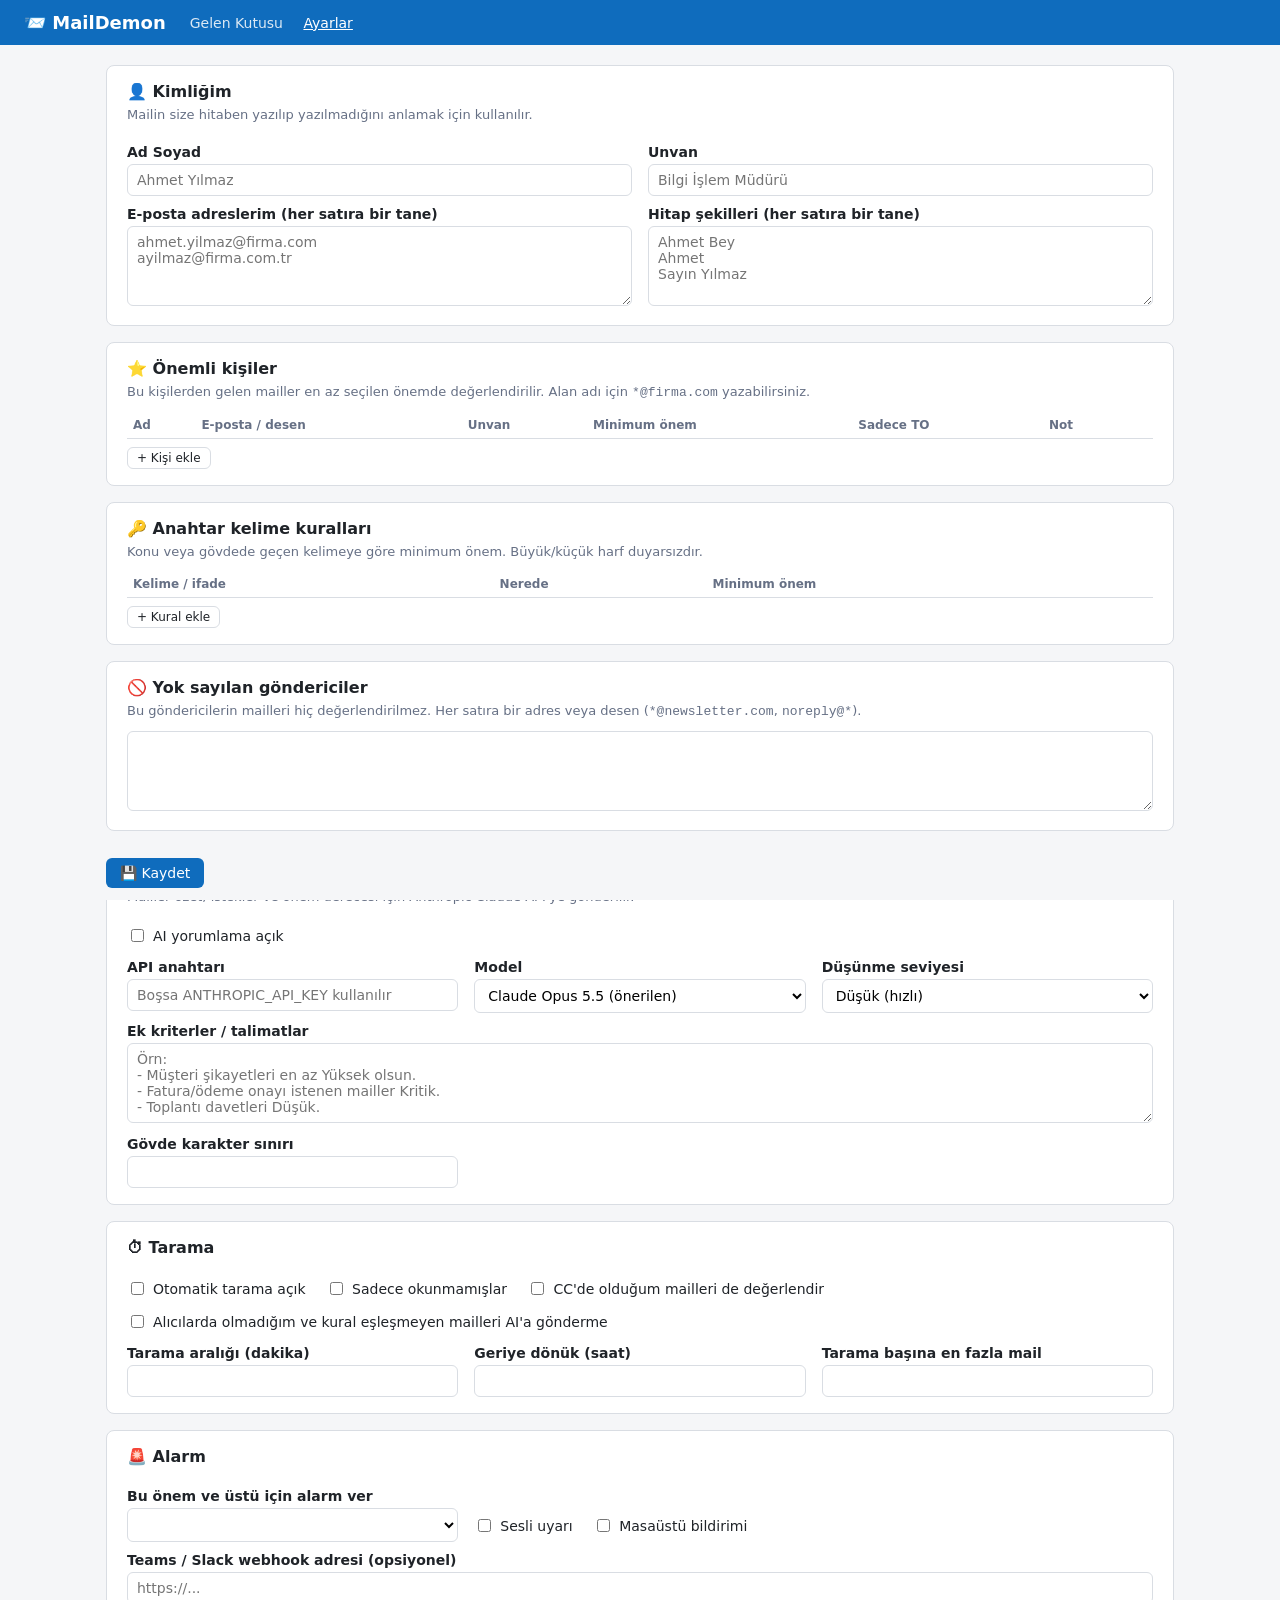
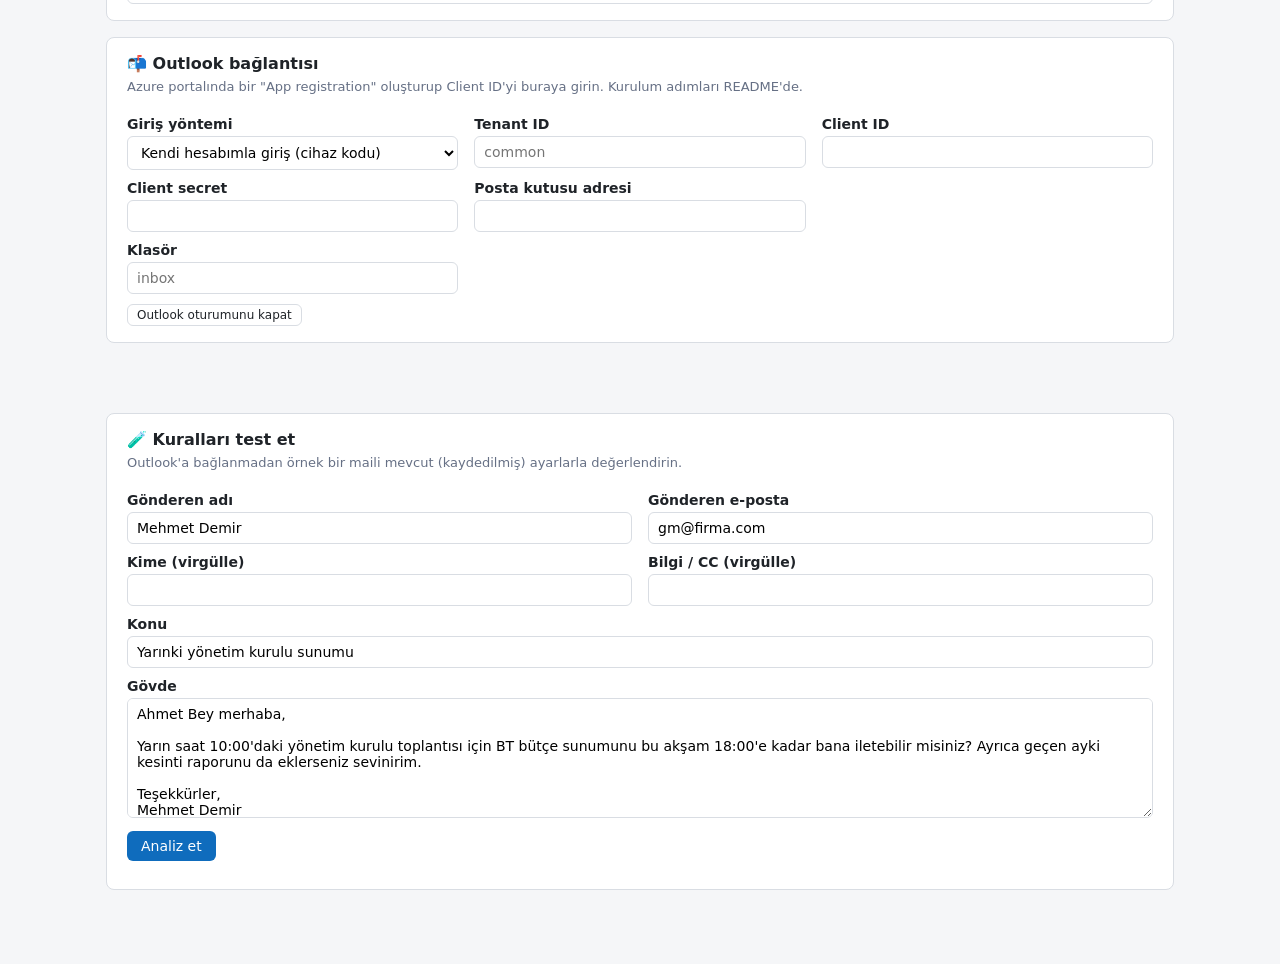
==== src/MailDemon/wwwroot/settings.html @ 8a3614a9 "Add MailDemon: Outlook mail triage with rules, Claude analysis and alerts ASP.NET Core (.NET 8) app " ====
<!doctype html>
<html lang="tr">
<head>
  <meta charset="utf-8">
  <meta name="viewport" content="width=device-width, initial-scale=1">
  <title>MailDemon Ayarlar</title>
  <link rel="stylesheet" href="app.css">
</head>
<body>
<header>
  <h1>📨 MailDemon</h1>
  <nav>
    <a href="index.html">Gelen Kutusu</a>
    <a href="settings.html" class="active">Ayarlar</a>
  </nav>
  <div class="status" id="hdr-status"></div>
</header>

<main>
  <div class="card">
    <h2>👤 Kimliğim</h2>
    <p class="hint">Mailin size hitaben yazılıp yazılmadığını anlamak için kullanılır.</p>
    <div class="grid2">
      <div><label>Ad Soyad</label><input type="text" id="me-name" placeholder="Ahmet Yılmaz"></div>
      <div><label>Unvan</label><input type="text" id="me-title" placeholder="Bilgi İşlem Müdürü"></div>
    </div>
    <div class="grid2">
      <div><label>E-posta adreslerim (her satıra bir tane)</label><textarea id="me-emails" placeholder="ahmet.yilmaz@firma.com&#10;ayilmaz@firma.com.tr"></textarea></div>
      <div><label>Hitap şekilleri (her satıra bir tane)</label><textarea id="me-names" placeholder="Ahmet Bey&#10;Ahmet&#10;Sayın Yılmaz"></textarea></div>
    </div>
  </div>

  <div class="card">
    <h2>⭐ Önemli kişiler</h2>
    <p class="hint">Bu kişilerden gelen mailler en az seçilen önemde değerlendirilir. Alan adı için <code>*@firma.com</code> yazabilirsiniz.</p>
    <table>
      <thead><tr><th>Ad</th><th>E-posta / desen</th><th>Unvan</th><th>Minimum önem</th><th title="Sadece TO alanındaysam bu önem; CC'de bir seviye düşer">Sadece TO</th><th>Not</th><th></th></tr></thead>
      <tbody id="vip-rows"></tbody>
    </table>
    <button class="secondary small" style="margin-top:8px" onclick="addVip()">+ Kişi ekle</button>
  </div>

  <div class="card">
    <h2>🔑 Anahtar kelime kuralları</h2>
    <p class="hint">Konu veya gövdede geçen kelimeye göre minimum önem. Büyük/küçük harf duyarsızdır.</p>
    <table>
      <thead><tr><th>Kelime / ifade</th><th>Nerede</th><th>Minimum önem</th><th></th></tr></thead>
      <tbody id="kw-rows"></tbody>
    </table>
    <button class="secondary small" style="margin-top:8px" onclick="addKw()">+ Kural ekle</button>
  </div>

  <div class="card">
    <h2>🚫 Yok sayılan göndericiler</h2>
    <p class="hint">Bu göndericilerin mailleri hiç değerlendirilmez. Her satıra bir adres veya desen (<code>*@newsletter.com</code>, <code>noreply@*</code>).</p>
    <textarea id="ignored"></textarea>
  </div>

  <div class="card">
    <h2>🤖 AI yorumlama (Claude)</h2>
    <p class="hint">Mailler özet, istekler ve önem derecesi için Anthropic Claude API'ye gönderilir.</p>
    <label class="inline"><input type="checkbox" id="ai-enabled"> AI yorumlama açık</label>
    <div class="grid3">
      <div><label>API anahtarı</label><input type="password" id="ai-key" placeholder="Boşsa ANTHROPIC_API_KEY kullanılır"></div>
      <div><label>Model</label>
        <select id="ai-model">
          <option value="claude-opus-5-5">Claude Opus 5.5 (önerilen)</option>
          <option value="claude-sonnet-5-5">Claude Sonnet 5.5 (daha ucuz)</option>
          <option value="claude-haiku-5-5">Claude Haiku 5.5 (en ucuz, hızlı)</option>
        </select>
      </div>
      <div><label>Düşünme seviyesi</label>
        <select id="ai-effort">
          <option value="low">Düşük (hızlı)</option>
          <option value="medium">Orta</option>
          <option value="high">Yüksek (dikkatli)</option>
        </select>
      </div>
    </div>
    <label>Ek kriterler / talimatlar</label>
    <textarea id="ai-extra" placeholder="Örn:&#10;- Müşteri şikayetleri en az Yüksek olsun.&#10;- Fatura/ödeme onayı istenen mailler Kritik.&#10;- Toplantı davetleri Düşük."></textarea>
    <div class="grid3">
      <div><label>Gövde karakter sınırı</label><input type="number" id="ai-maxchars"></div>
    </div>
  </div>

  <div class="card">
    <h2>⏱ Tarama</h2>
    <label class="inline"><input type="checkbox" id="scan-enabled"> Otomatik tarama açık</label>
    <label class="inline"><input type="checkbox" id="scan-unread"> Sadece okunmamışlar</label>
    <label class="inline"><input type="checkbox" id="scan-cc"> CC'de olduğum mailleri de değerlendir</label>
    <label class="inline"><input type="checkbox" id="scan-skip"> Alıcılarda olmadığım ve kural eşleşmeyen mailleri AI'a gönderme</label>
    <div class="grid3">
      <div><label>Tarama aralığı (dakika)</label><input type="number" id="scan-interval" min="1"></div>
      <div><label>Geriye dönük (saat)</label><input type="number" id="scan-lookback" min="1"></div>
      <div><label>Tarama başına en fazla mail</label><input type="number" id="scan-max" min="1"></div>
    </div>
  </div>

  <div class="card">
    <h2>🚨 Alarm</h2>
    <div class="grid3">
      <div><label>Bu önem ve üstü için alarm ver</label><select id="al-min"></select></div>
      <div style="padding-top:28px">
        <label class="inline"><input type="checkbox" id="al-sound"> Sesli uyarı</label>
        <label class="inline"><input type="checkbox" id="al-notify"> Masaüstü bildirimi</label>
      </div>
    </div>
    <label>Teams / Slack webhook adresi (opsiyonel)</label>
    <input type="text" id="al-webhook" placeholder="https://...">
  </div>

  <div class="card">
    <h2>📬 Outlook bağlantısı</h2>
    <p class="hint">Azure portalında bir "App registration" oluşturup Client ID'yi buraya girin. Kurulum adımları README'de.</p>
    <div class="grid3">
      <div><label>Giriş yöntemi</label>
        <select id="mb-mode">
          <option value="DeviceCode">Kendi hesabımla giriş (cihaz kodu)</option>
          <option value="ClientSecret">Uygulama izni (client secret)</option>
        </select>
      </div>
      <div><label>Tenant ID</label><input type="text" id="mb-tenant" placeholder="common"></div>
      <div><label>Client ID</label><input type="text" id="mb-client"></div>
    </div>
    <div class="grid3" id="mb-secret-row">
      <div><label>Client secret</label><input type="password" id="mb-secret"></div>
      <div><label>Posta kutusu adresi</label><input type="email" id="mb-user"></div>
    </div>
    <div class="grid3">
      <div><label>Klasör</label><input type="text" id="mb-folder" placeholder="inbox"></div>
    </div>
    <button class="secondary small" style="margin-top:10px" onclick="signOut()">Outlook oturumunu kapat</button>
  </div>

  <div class="sticky-save">
    <button onclick="save()">💾 Kaydet</button>
    <span id="save-msg" class="muted"></span>
  </div>

  <div class="card">
    <h2>🧪 Kuralları test et</h2>
    <p class="hint">Outlook'a bağlanmadan örnek bir maili mevcut (kaydedilmiş) ayarlarla değerlendirin.</p>
    <div class="grid2">
      <div><label>Gönderen adı</label><input type="text" id="t-fromname" value="Mehmet Demir"></div>
      <div><label>Gönderen e-posta</label><input type="text" id="t-from" value="gm@firma.com"></div>
      <div><label>Kime (virgülle)</label><input type="text" id="t-to"></div>
      <div><label>Bilgi / CC (virgülle)</label><input type="text" id="t-cc"></div>
    </div>
    <label>Konu</label><input type="text" id="t-subject" value="Yarınki yönetim kurulu sunumu">
    <label>Gövde</label>
    <textarea id="t-body" style="min-height:120px">Ahmet Bey merhaba,

Yarın saat 10:00'daki yönetim kurulu toplantısı için BT bütçe sunumunu bu akşam 18:00'e kadar bana iletebilir misiniz? Ayrıca geçen ayki kesinti raporunu da eklerseniz sevinirim.

Teşekkürler,
Mehmet Demir
Genel Müdür</textarea>
    <button style="margin-top:10px" id="t-run" onclick="runTest()">Analiz et</button>
    <div id="t-result" style="margin-top:12px"></div>
  </div>
</main>

<script src="common.js"></script>
<script>
let S = null;
const $ = id => document.getElementById(id);
const lines = s => s.split("\n").map(x => x.trim()).filter(Boolean);

function vipRow(v = { name: "", email: "", title: "", priority: "Critical", onlyWhenDirect: false, note: "" }) {
  const tr = document.createElement("tr");
  tr.innerHTML = `
    <td><input type="text" data-k="name" value="${esc(v.name)}" placeholder="Mehmet Demir"></td>
    <td><input type="text" data-k="email" value="${esc(v.email)}" placeholder="gm@firma.com"></td>
    <td><input type="text" data-k="title" value="${esc(v.title)}" placeholder="Genel Müdür"></td>
    <td><select data-k="priority">${priorityOptions(v.priority)}</select></td>
    <td style="text-align:center"><input type="checkbox" data-k="onlyWhenDirect" ${v.onlyWhenDirect ? "checked" : ""}></td>
    <td><input type="text" data-k="note" value="${esc(v.note)}"></td>
    <td><button class="small danger" onclick="this.closest('tr').remove()">Sil</button></td>`;
  $("vip-rows").appendChild(tr);
}
function addVip() { vipRow(); }

function kwRow(k = { keyword: "", scope: "SubjectOrBody", priority: "High" }) {
  const tr = document.createElement("tr");
  const scopes = { SubjectOrBody: "Konu veya gövde", Subject: "Sadece konu", Body: "Sadece gövde" };
  tr.innerHTML = `
    <td><input type="text" data-k="keyword" value="${esc(k.keyword)}" placeholder="acil"></td>
    <td><select data-k="scope">${Object.entries(scopes).map(([v, t]) => `<option value="${v}" ${v === k.scope ? "selected" : ""}>${t}</option>`).join("")}</select></td>
    <td><select data-k="priority">${priorityOptions(k.priority)}</select></td>
    <td><button class="small danger" onclick="this.closest('tr').remove()">Sil</button></td>`;
  $("kw-rows").appendChild(tr);
}
function addKw() { kwRow(); }

function readRows(tbodyId) {
  return [...$(tbodyId).querySelectorAll("tr")].map(tr => {
    const o = {};
    tr.querySelectorAll("[data-k]").forEach(el => o[el.dataset.k] = el.type === "checkbox" ? el.checked : el.value.trim());
    return o;
  });
}

function fill() {
  $("me-name").value = S.me.displayName;
  $("me-title").value = S.me.title;
  $("me-emails").value = S.me.emails.join("\n");
  $("me-names").value = S.me.nameVariants.join("\n");

  $("vip-rows").innerHTML = "";
  S.vipSenders.forEach(vipRow);
  $("kw-rows").innerHTML = "";
  S.keywordRules.forEach(kwRow);
  $("ignored").value = S.ignoredSenders.join("\n");

  $("ai-enabled").checked = S.ai.enabled;
  $("ai-key").value = S.ai.apiKey;
  $("ai-model").value = S.ai.model;
  if ($("ai-model").value !== S.ai.model) {
    $("ai-model").insertAdjacentHTML("beforeend", `<option value="${esc(S.ai.model)}">${esc(S.ai.model)}</option>`);
    $("ai-model").value = S.ai.model;
  }
  $("ai-effort").value = S.ai.effort;
  $("ai-extra").value = S.ai.extraInstructions;
  $("ai-maxchars").value = S.ai.maxBodyChars;

  $("scan-enabled").checked = S.scan.enabled;
  $("scan-unread").checked = S.scan.onlyUnread;
  $("scan-cc").checked = S.scan.includeCc;
  $("scan-skip").checked = S.scan.skipIrrelevant;
  $("scan-interval").value = S.scan.intervalMinutes;
  $("scan-lookback").value = S.scan.lookbackHours;
  $("scan-max").value = S.scan.maxMailsPerScan;

  $("al-min").innerHTML = priorityOptions(S.alerts.minPriority);
  $("al-sound").checked = S.alerts.playSound;
  $("al-notify").checked = S.alerts.browserNotification;
  $("al-webhook").value = S.alerts.webhookUrl;

  $("mb-mode").value = S.mailbox.authMode;
  $("mb-tenant").value = S.mailbox.tenantId;
  $("mb-client").value = S.mailbox.clientId;
  $("mb-secret").value = S.mailbox.clientSecret;
  $("mb-user").value = S.mailbox.userEmail;
  $("mb-folder").value = S.mailbox.folder;
  toggleSecret();
}

function toggleSecret() {
  $("mb-secret-row").style.display = $("mb-mode").value === "ClientSecret" ? "" : "none";
}
$("mb-mode").onchange = toggleSecret;

function collect() {
  return {
    me: {
      displayName: $("me-name").value.trim(),
      title: $("me-title").value.trim(),
      emails: lines($("me-emails").value),
      nameVariants: lines($("me-names").value),
    },
    vipSenders: readRows("vip-rows").filter(v => v.email),
    keywordRules: readRows("kw-rows").filter(k => k.keyword),
    ignoredSenders: lines($("ignored").value),
    ai: {
      enabled: $("ai-enabled").checked,
      apiKey: $("ai-key").value.trim(),
      model: $("ai-model").value,
      effort: $("ai-effort").value,
      extraInstructions: $("ai-extra").value,
      maxBodyChars: +$("ai-maxchars").value || 12000,
    },
    scan: {
      enabled: $("scan-enabled").checked,
      onlyUnread: $("scan-unread").checked,
      includeCc: $("scan-cc").checked,
      skipIrrelevant: $("scan-skip").checked,
      intervalMinutes: +$("scan-interval").value || 5,
      lookbackHours: +$("scan-lookback").value || 24,
      maxMailsPerScan: +$("scan-max").value || 25,
    },
    alerts: {
      minPriority: $("al-min").value,
      playSound: $("al-sound").checked,
      browserNotification: $("al-notify").checked,
      webhookUrl: $("al-webhook").value.trim(),
    },
    mailbox: {
      authMode: $("mb-mode").value,
      tenantId: $("mb-tenant").value.trim() || "common",
      clientId: $("mb-client").value.trim(),
      clientSecret: $("mb-secret").value.trim(),
      userEmail: $("mb-user").value.trim(),
      folder: $("mb-folder").value.trim() || "inbox",
    },
  };
}

async function save() {
  try {
    await api("PUT", "/api/settings", collect());
    $("save-msg").textContent = "✔ Kaydedildi " + new Date().toLocaleTimeString("tr-TR");
    S = await api("GET", "/api/settings");
  } catch (e) {
    $("save-msg").textContent = "Hata: " + e.message;
  }
}

async function signOut() {
  if (!confirm("Outlook oturumu kapatılsın mı? Sonraki taramada yeniden giriş istenir.")) return;
  await api("POST", "/api/outlook/signout");
  refreshHeaderStatus();
}

async function runTest() {
  $("t-run").disabled = true;
  $("t-result").innerHTML = `<span class="muted">Analiz ediliyor…</span>`;
  try {
    const r = await api("POST", "/api/test-analyze", {
      fromName: $("t-fromname").value, fromEmail: $("t-from").value,
      to: $("t-to").value || (S.me.emails[0] ?? ""), cc: $("t-cc").value,
      subject: $("t-subject").value, body: $("t-body").value,
    });
    if (r.ignored) { $("t-result").innerHTML = `<div class="banner warn">Gönderici yok sayılanlar listesinde.</div>`; return; }
    $("t-result").innerHTML = `
      <div class="card mail p-${r.priority}">
        <div class="top">${badge(r.priority)} <b>${r.addressedToMe ? "👤 Size hitaben" : "Size hitaben değil"}</b>
          <span class="tag">Kural: ${PRIORITY_TR[r.rulePriority]}</span>
          ${r.aiPriority ? `<span class="tag">AI: ${PRIORITY_TR[r.aiPriority]}</span>` : ""}</div>
        ${r.summary ? `<p>${esc(r.summary)}</p>` : ""}
        ${r.requests?.length ? `<b>İstenenler:</b><ul>${r.requests.map(x => `<li>${esc(x.description)}${x.dueDate ? ` <span class="tag">⏰ ${esc(x.dueDate)}</span>` : ""}</li>`).join("")}</ul>` : ""}
        ${r.reason ? `<div class="reason">Gerekçe: ${esc(r.reason)}</div>` : ""}
        ${r.matchedRules?.length ? `<div>${r.matchedRules.map(x => `<span class="tag">${esc(x)}</span>`).join("")}</div>` : ""}
        ${r.aiNote ? `<div class="reason">ℹ️ ${esc(r.aiNote)}</div>` : ""}
      </div>`;
  } catch (e) {
    $("t-result").innerHTML = `<div class="banner error">${esc(e.message)}</div>`;
  } finally {
    $("t-run").disabled = false;
  }
}

(async () => {
  S = await api("GET", "/api/settings");
  fill();
  refreshHeaderStatus();
})();
</script>
</body>
</html>
---- src/MailDemon/wwwroot/app.css ----
:root {
  --bg: #f5f6f8;
  --card: #fff;
  --text: #1f2328;
  --muted: #667085;
  --border: #d9dde3;
  --accent: #0f6cbd;
  --critical: #c50f1f;
  --high: #d9480f;
  --medium: #b58900;
  --low: #2b8a3e;
  --info: #667085;
}

* { box-sizing: border-box; }

body {
  margin: 0;
  font-family: "Segoe UI", system-ui, -apple-system, sans-serif;
  background: var(--bg);
  color: var(--text);
  font-size: 14px;
}

header {
  background: var(--accent);
  color: #fff;
  padding: 12px 24px;
  display: flex;
  align-items: center;
  gap: 24px;
}
header h1 { font-size: 18px; margin: 0; }
header nav a { color: #fff; text-decoration: none; margin-right: 16px; opacity: .85; }
header nav a.active, header nav a:hover { opacity: 1; text-decoration: underline; }
header .status { margin-left: auto; font-size: 12px; opacity: .9; }

main { max-width: 1100px; margin: 0 auto; padding: 20px 16px 60px; }

.card {
  background: var(--card);
  border: 1px solid var(--border);
  border-radius: 8px;
  padding: 16px 20px;
  margin-bottom: 16px;
}
.card h2 { font-size: 16px; margin: 0 0 12px; }
.card p.hint { color: var(--muted); margin: -6px 0 12px; font-size: 13px; }

button, .btn {
  background: var(--accent);
  color: #fff;
  border: 0;
  border-radius: 6px;
  padding: 7px 14px;
  font: inherit;
  cursor: pointer;
}
button.secondary { background: #fff; color: var(--text); border: 1px solid var(--border); }
button.danger { background: var(--critical); }
button.small { padding: 3px 9px; font-size: 12px; }
button:disabled { opacity: .5; cursor: default; }

label { display: block; font-weight: 600; margin: 10px 0 4px; }
label.inline { display: inline-flex; align-items: center; gap: 6px; font-weight: normal; margin-right: 16px; }
input[type=text], input[type=password], input[type=number], input[type=email], select, textarea {
  width: 100%;
  padding: 7px 9px;
  border: 1px solid var(--border);
  border-radius: 6px;
  font: inherit;
  background: #fff;
}
textarea { min-height: 80px; resize: vertical; }
.grid2 { display: grid; grid-template-columns: 1fr 1fr; gap: 0 16px; }
.grid3 { display: grid; grid-template-columns: 1fr 1fr 1fr; gap: 0 16px; }

table { width: 100%; border-collapse: collapse; }
th, td { text-align: left; padding: 6px 6px; border-bottom: 1px solid var(--border); vertical-align: top; }
th { font-size: 12px; color: var(--muted); font-weight: 600; }
td input, td select { padding: 4px 6px; }

.badge {
  display: inline-block;
  padding: 2px 8px;
  border-radius: 10px;
  color: #fff;
  font-size: 12px;
  font-weight: 600;
  white-space: nowrap;
}
.p-Critical { background: var(--critical); }
.p-High { background: var(--high); }
.p-Medium { background: var(--medium); }
.p-Low { background: var(--low); }
.p-Info { background: var(--info); }

.banner { padding: 10px 14px; border-radius: 6px; margin-bottom: 12px; }
.banner.warn { background: #fff4ce; border: 1px solid #f0d060; }
.banner.error { background: #fde7e9; border: 1px solid #f1a7ad; }
.banner.info { background: #e8f1fb; border: 1px solid #a9c8ea; }

.alert-box {
  background: var(--critical);
  color: #fff;
  border-radius: 8px;
  padding: 12px 16px;
  margin-bottom: 10px;
  display: flex;
  gap: 12px;
  align-items: flex-start;
  animation: pulse 1.2s ease-in-out infinite alternate;
}
.alert-box.p-High { background: var(--high); animation: none; }
.alert-box .body { flex: 1; white-space: pre-line; }
.alert-box button { background: #fff; color: var(--text); }
@keyframes pulse { from { box-shadow: 0 0 0 0 rgba(197,15,31,.6); } to { box-shadow: 0 0 0 8px rgba(197,15,31,0); } }

.mail { border-left: 4px solid var(--info); }
.mail.p-Critical { border-left-color: var(--critical); background: #fff; }
.mail.p-High { border-left-color: var(--high); background: #fff; }
.mail.p-Medium { border-left-color: var(--medium); background: #fff; }
.mail.p-Low { border-left-color: var(--low); background: #fff; }
.mail.p-Info { background: #fff; }
.mail.done { opacity: .55; }
.mail .top { display: flex; gap: 10px; align-items: center; flex-wrap: wrap; }
.mail .subject { font-weight: 600; font-size: 15px; }
.mail .meta { color: var(--muted); font-size: 12px; margin: 4px 0 8px; }
.mail ul { margin: 6px 0; padding-left: 20px; }
.mail .reason { color: var(--muted); font-size: 12px; }
.mail .actions { margin-top: 8px; display: flex; gap: 6px; }
.tag { display: inline-block; background: #eef1f4; border-radius: 4px; padding: 1px 6px; font-size: 11px; margin-right: 4px; }

.toolbar { display: flex; gap: 10px; align-items: center; flex-wrap: wrap; margin-bottom: 12px; }
.toolbar select { width: auto; }
.muted { color: var(--muted); }
.sticky-save { position: sticky; bottom: 0; background: var(--bg); padding: 12px 0; display: flex; gap: 10px; align-items: center; }

@media (max-width: 700px) {
  .grid2, .grid3 { grid-template-columns: 1fr; }
  header { flex-wrap: wrap; }
}
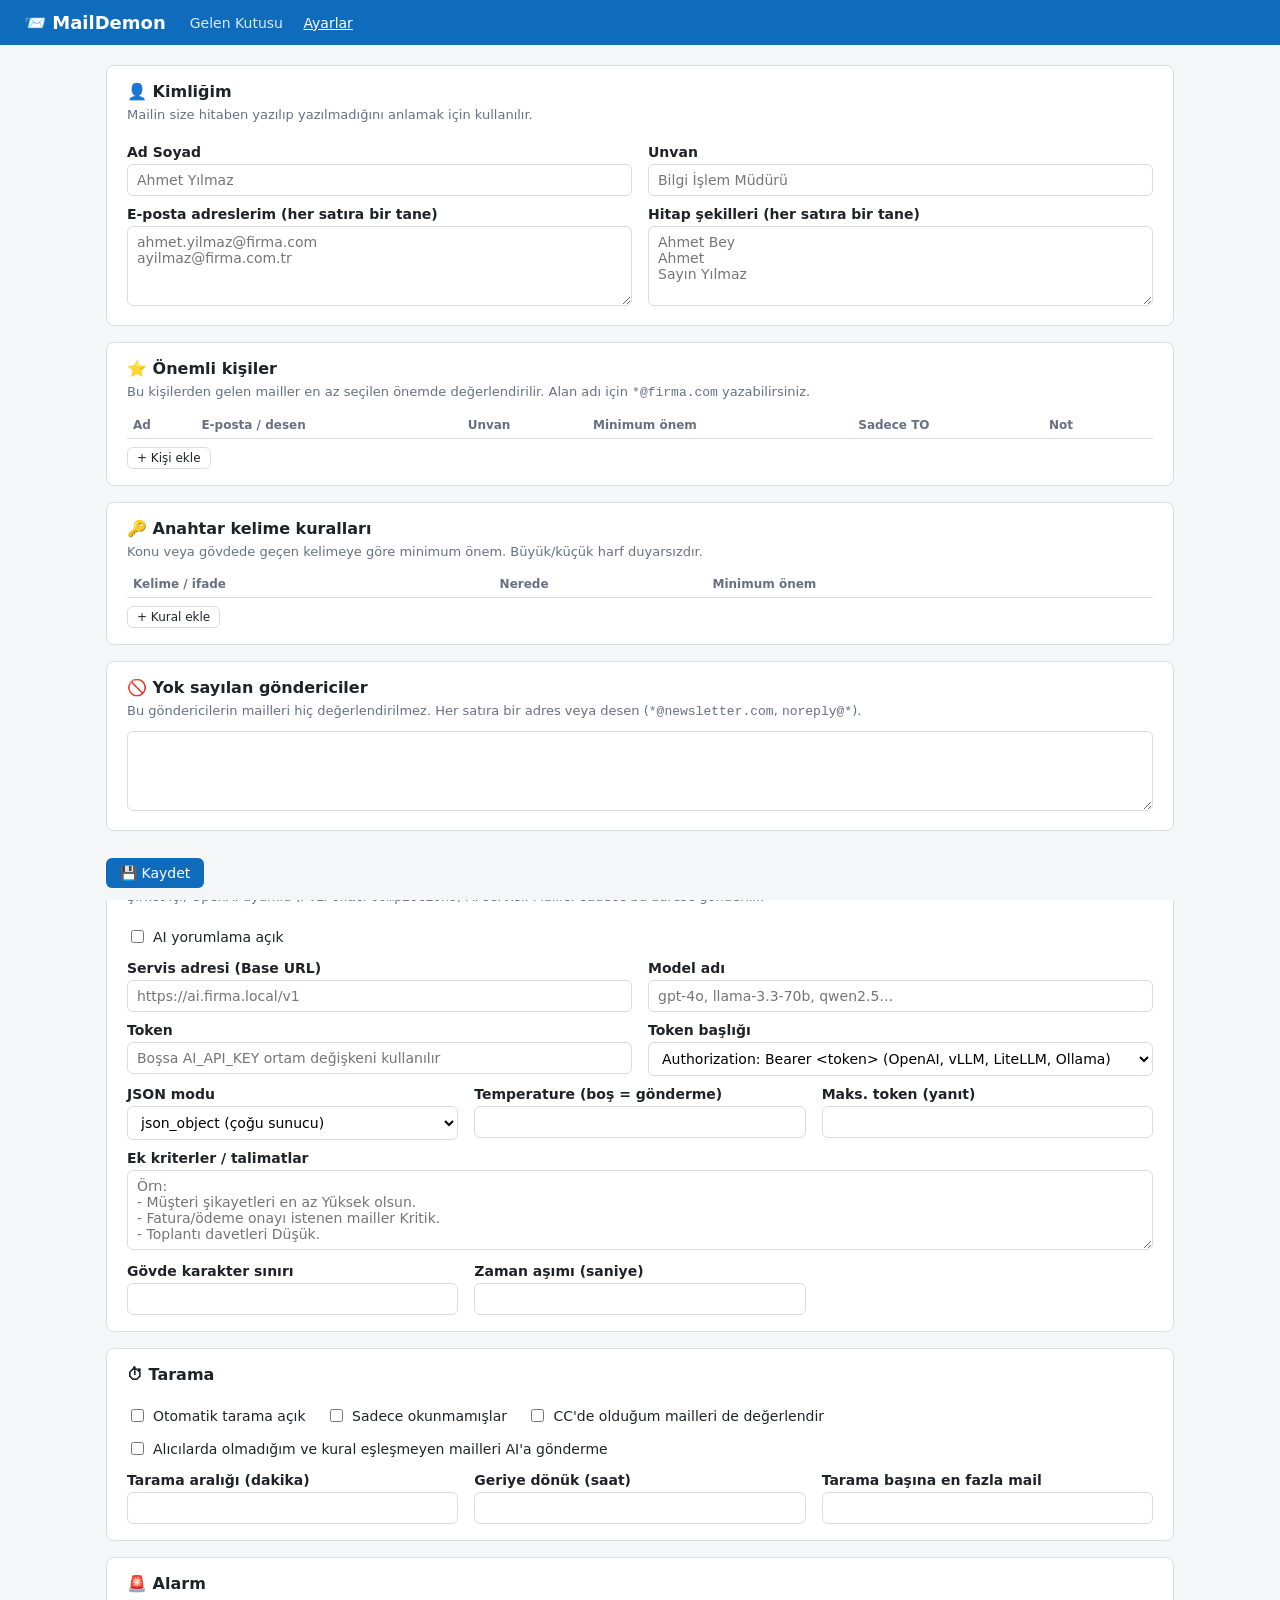
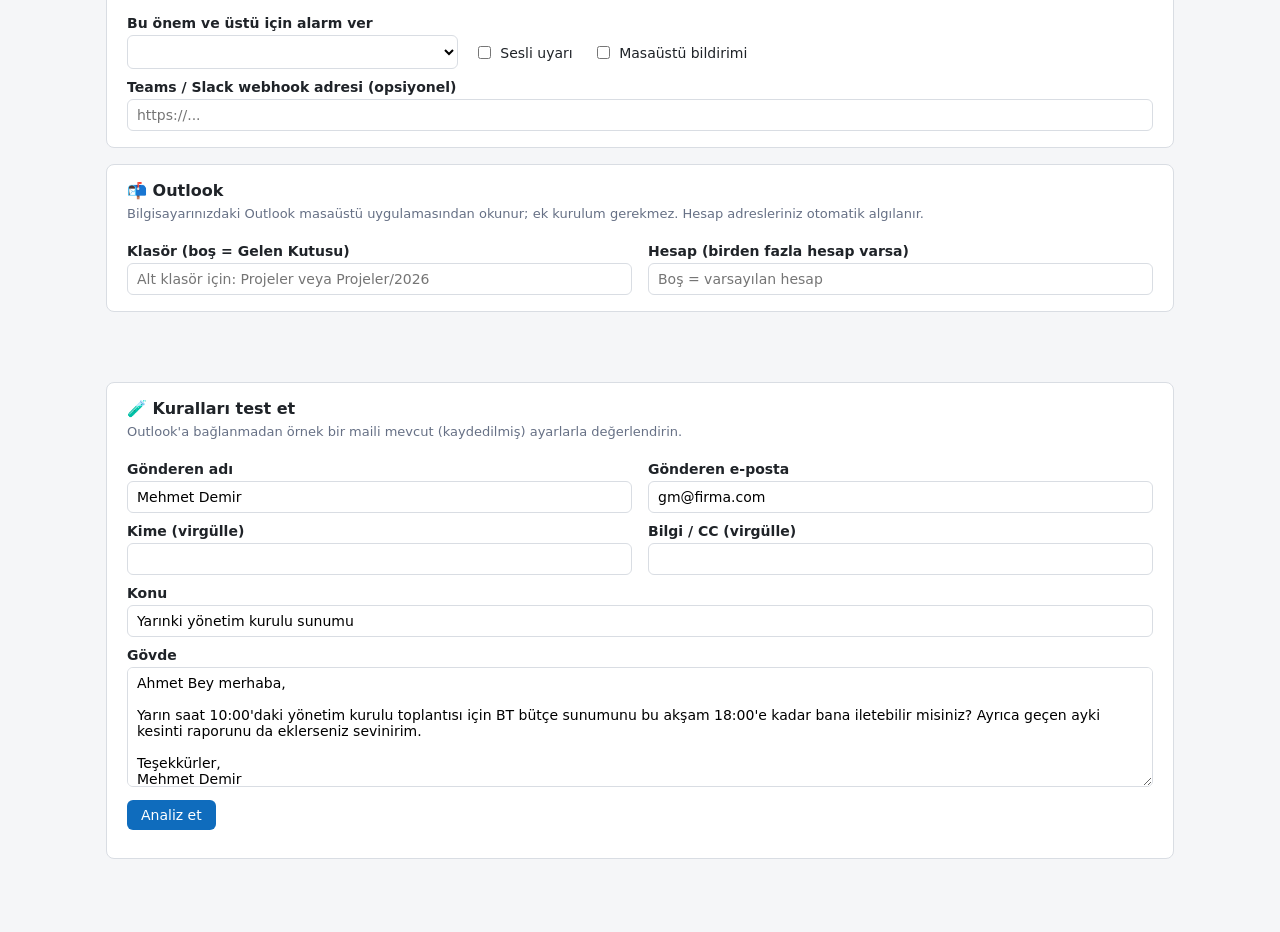
==== commit 0fd20961: "Read mail from local Outlook and use an internal OpenAI-compatible AI - Replace Microsoft Graph/Azur" ====
--- a/src/MailDemon/wwwroot/settings.html
+++ b/src/MailDemon/wwwroot/settings.html
@@ -57,30 +57,38 @@
   </div>
 
   <div class="card">
-    <h2>🤖 AI yorumlama (Claude)</h2>
-    <p class="hint">Mailler özet, istekler ve önem derecesi için Anthropic Claude API'ye gönderilir.</p>
+    <h2>🤖 AI yorumlama</h2>
+    <p class="hint">Şirket içi, OpenAI uyumlu (<code>/v1/chat/completions</code>) AI servisi. Mailler sadece bu adrese gönderilir.</p>
     <label class="inline"><input type="checkbox" id="ai-enabled"> AI yorumlama açık</label>
-    <div class="grid3">
-      <div><label>API anahtarı</label><input type="password" id="ai-key" placeholder="Boşsa ANTHROPIC_API_KEY kullanılır"></div>
-      <div><label>Model</label>
-        <select id="ai-model">
-          <option value="claude-opus-5-5">Claude Opus 5.5 (önerilen)</option>
-          <option value="claude-sonnet-5-5">Claude Sonnet 5.5 (daha ucuz)</option>
-          <option value="claude-haiku-5-5">Claude Haiku 5.5 (en ucuz, hızlı)</option>
+    <div class="grid2">
+      <div><label>Servis adresi (Base URL)</label><input type="text" id="ai-url" placeholder="https://ai.firma.local/v1"></div>
+      <div><label>Model adı</label><input type="text" id="ai-model" placeholder="gpt-4o, llama-3.3-70b, qwen2.5…"></div>
+    </div>
+    <div class="grid2">
+      <div><label>Token</label><input type="password" id="ai-key" placeholder="Boşsa AI_API_KEY ortam değişkeni kullanılır"></div>
+      <div><label>Token başlığı</label>
+        <select id="ai-header">
+          <option value="Authorization">Authorization: Bearer &lt;token&gt; (OpenAI, vLLM, LiteLLM, Ollama)</option>
+          <option value="api-key">api-key: &lt;token&gt; (Azure OpenAI)</option>
         </select>
       </div>
-      <div><label>Düşünme seviyesi</label>
-        <select id="ai-effort">
-          <option value="low">Düşük (hızlı)</option>
-          <option value="medium">Orta</option>
-          <option value="high">Yüksek (dikkatli)</option>
+    </div>
+    <div class="grid3">
+      <div><label>JSON modu</label>
+        <select id="ai-json">
+          <option value="JsonObject">json_object (çoğu sunucu)</option>
+          <option value="JsonSchema">json_schema (en katı)</option>
+          <option value="None">Yok (sadece talimat)</option>
         </select>
       </div>
+      <div><label>Temperature (boş = gönderme)</label><input type="number" id="ai-temp" step="0.1" min="0" max="2"></div>
+      <div><label>Maks. token (yanıt)</label><input type="number" id="ai-maxtokens" min="100"></div>
     </div>
     <label>Ek kriterler / talimatlar</label>
     <textarea id="ai-extra" placeholder="Örn:&#10;- Müşteri şikayetleri en az Yüksek olsun.&#10;- Fatura/ödeme onayı istenen mailler Kritik.&#10;- Toplantı davetleri Düşük."></textarea>
     <div class="grid3">
       <div><label>Gövde karakter sınırı</label><input type="number" id="ai-maxchars"></div>
+      <div><label>Zaman aşımı (saniye)</label><input type="number" id="ai-timeout" min="10"></div>
     </div>
   </div>
 
@@ -111,26 +119,12 @@
   </div>
 
   <div class="card">
-    <h2>📬 Outlook bağlantısı</h2>
-    <p class="hint">Azure portalında bir "App registration" oluşturup Client ID'yi buraya girin. Kurulum adımları README'de.</p>
-    <div class="grid3">
-      <div><label>Giriş yöntemi</label>
-        <select id="mb-mode">
-          <option value="DeviceCode">Kendi hesabımla giriş (cihaz kodu)</option>
-          <option value="ClientSecret">Uygulama izni (client secret)</option>
-        </select>
-      </div>
-      <div><label>Tenant ID</label><input type="text" id="mb-tenant" placeholder="common"></div>
-      <div><label>Client ID</label><input type="text" id="mb-client"></div>
-    </div>
-    <div class="grid3" id="mb-secret-row">
-      <div><label>Client secret</label><input type="password" id="mb-secret"></div>
-      <div><label>Posta kutusu adresi</label><input type="email" id="mb-user"></div>
-    </div>
-    <div class="grid3">
-      <div><label>Klasör</label><input type="text" id="mb-folder" placeholder="inbox"></div>
-    </div>
-    <button class="secondary small" style="margin-top:10px" onclick="signOut()">Outlook oturumunu kapat</button>
+    <h2>📬 Outlook</h2>
+    <p class="hint">Bilgisayarınızdaki Outlook masaüstü uygulamasından okunur; ek kurulum gerekmez. Hesap adresleriniz otomatik algılanır<span id="mb-detected"></span>.</p>
+    <div class="grid2">
+      <div><label>Klasör (boş = Gelen Kutusu)</label><input type="text" id="mb-folder" placeholder="Alt klasör için: Projeler veya Projeler/2026"></div>
+      <div><label>Hesap (birden fazla hesap varsa)</label><input type="text" id="mb-account" placeholder="Boş = varsayılan hesap"></div>
+    </div>
   </div>
 
   <div class="sticky-save">
@@ -214,13 +208,14 @@
   $("ignored").value = S.ignoredSenders.join("\n");
 
   $("ai-enabled").checked = S.ai.enabled;
+  $("ai-url").value = S.ai.baseUrl;
   $("ai-key").value = S.ai.apiKey;
   $("ai-model").value = S.ai.model;
-  if ($("ai-model").value !== S.ai.model) {
-    $("ai-model").insertAdjacentHTML("beforeend", `<option value="${esc(S.ai.model)}">${esc(S.ai.model)}</option>`);
-    $("ai-model").value = S.ai.model;
-  }
-  $("ai-effort").value = S.ai.effort;
+  $("ai-header").value = S.ai.authHeader === "Authorization" ? "Authorization" : "api-key";
+  $("ai-json").value = S.ai.jsonMode;
+  $("ai-temp").value = S.ai.temperature ?? "";
+  $("ai-maxtokens").value = S.ai.maxTokens;
+  $("ai-timeout").value = S.ai.timeoutSeconds;
   $("ai-extra").value = S.ai.extraInstructions;
   $("ai-maxchars").value = S.ai.maxBodyChars;
 
@@ -237,19 +232,9 @@
   $("al-notify").checked = S.alerts.browserNotification;
   $("al-webhook").value = S.alerts.webhookUrl;
 
-  $("mb-mode").value = S.mailbox.authMode;
-  $("mb-tenant").value = S.mailbox.tenantId;
-  $("mb-client").value = S.mailbox.clientId;
-  $("mb-secret").value = S.mailbox.clientSecret;
-  $("mb-user").value = S.mailbox.userEmail;
   $("mb-folder").value = S.mailbox.folder;
-  toggleSecret();
-}
-
-function toggleSecret() {
-  $("mb-secret-row").style.display = $("mb-mode").value === "ClientSecret" ? "" : "none";
-}
-$("mb-mode").onchange = toggleSecret;
+  $("mb-account").value = S.mailbox.account;
+}
 
 function collect() {
   return {
@@ -264,9 +249,14 @@
     ignoredSenders: lines($("ignored").value),
     ai: {
       enabled: $("ai-enabled").checked,
+      baseUrl: $("ai-url").value.trim(),
       apiKey: $("ai-key").value.trim(),
-      model: $("ai-model").value,
-      effort: $("ai-effort").value,
+      authHeader: $("ai-header").value,
+      model: $("ai-model").value.trim(),
+      jsonMode: $("ai-json").value,
+      temperature: $("ai-temp").value === "" ? null : +$("ai-temp").value,
+      maxTokens: +$("ai-maxtokens").value || 2000,
+      timeoutSeconds: +$("ai-timeout").value || 120,
       extraInstructions: $("ai-extra").value,
       maxBodyChars: +$("ai-maxchars").value || 12000,
     },
@@ -286,12 +276,8 @@
       webhookUrl: $("al-webhook").value.trim(),
     },
     mailbox: {
-      authMode: $("mb-mode").value,
-      tenantId: $("mb-tenant").value.trim() || "common",
-      clientId: $("mb-client").value.trim(),
-      clientSecret: $("mb-secret").value.trim(),
-      userEmail: $("mb-user").value.trim(),
-      folder: $("mb-folder").value.trim() || "inbox",
+      folder: $("mb-folder").value.trim(),
+      account: $("mb-account").value.trim(),
     },
   };
 }
@@ -304,12 +290,6 @@
   } catch (e) {
     $("save-msg").textContent = "Hata: " + e.message;
   }
-}
-
-async function signOut() {
-  if (!confirm("Outlook oturumu kapatılsın mı? Sonraki taramada yeniden giriş istenir.")) return;
-  await api("POST", "/api/outlook/signout");
-  refreshHeaderStatus();
 }
 
 async function runTest() {
@@ -343,7 +323,8 @@
 (async () => {
   S = await api("GET", "/api/settings");
   fill();
-  refreshHeaderStatus();
+  const st = await refreshHeaderStatus();
+  if (st?.detectedEmails?.length) $("mb-detected").textContent = ": " + st.detectedEmails.join(", ");
 })();
 </script>
 </body>
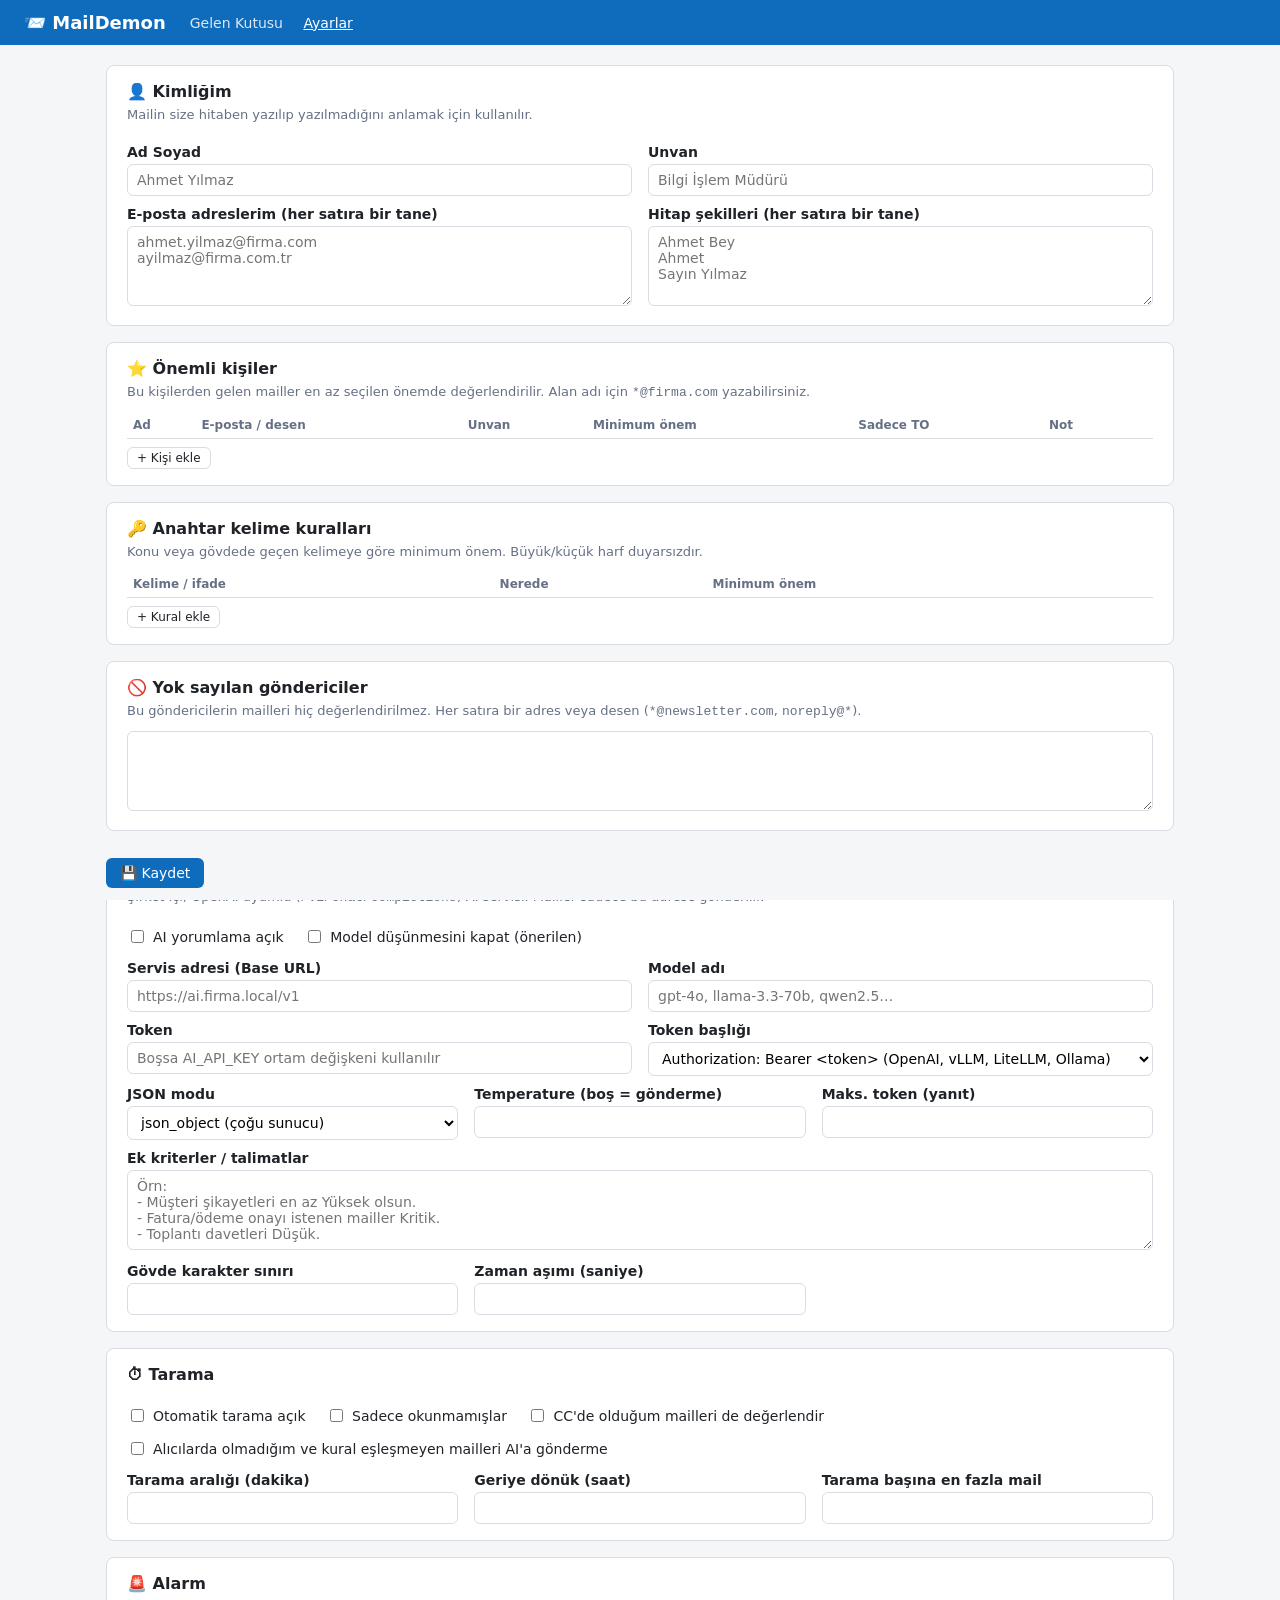
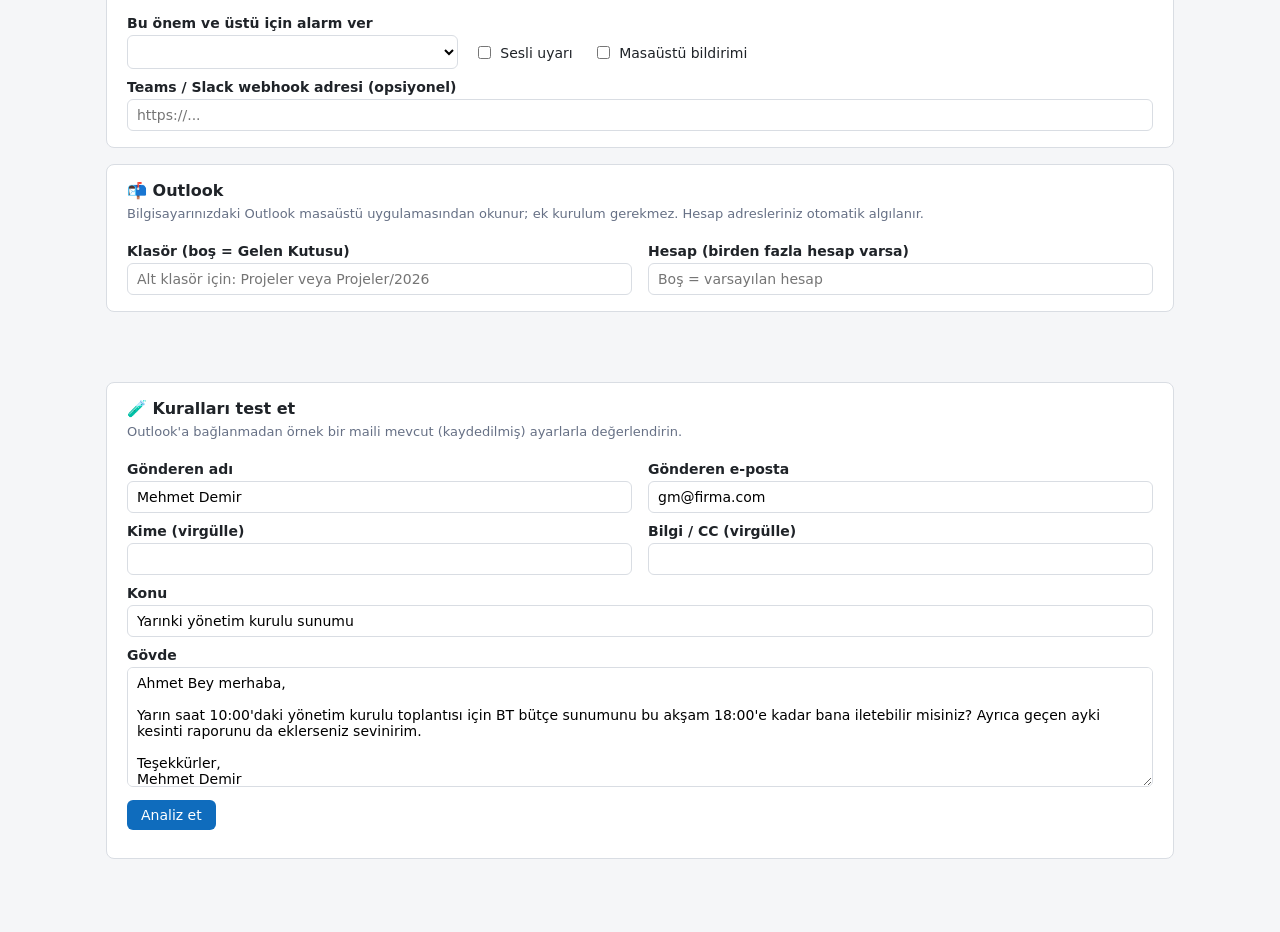
==== commit eb92b544: "Handle reasoning models that run out of tokens before answering vLLM reasoning models returned finis" ====
--- a/src/MailDemon/wwwroot/settings.html
+++ b/src/MailDemon/wwwroot/settings.html
@@ -60,6 +60,7 @@
     <h2>🤖 AI yorumlama</h2>
     <p class="hint">Şirket içi, OpenAI uyumlu (<code>/v1/chat/completions</code>) AI servisi. Mailler sadece bu adrese gönderilir.</p>
     <label class="inline"><input type="checkbox" id="ai-enabled"> AI yorumlama açık</label>
+    <label class="inline" title="Düşünen modellerde (Qwen3, vLLM reasoning vb.) düşünme bölümünü kapatır; cevap hızlanır ve token sınırına takılmaz"><input type="checkbox" id="ai-nothink"> Model düşünmesini kapat (önerilen)</label>
     <div class="grid2">
       <div><label>Servis adresi (Base URL)</label><input type="text" id="ai-url" placeholder="https://ai.firma.local/v1"></div>
       <div><label>Model adı</label><input type="text" id="ai-model" placeholder="gpt-4o, llama-3.3-70b, qwen2.5…"></div>
@@ -215,6 +216,7 @@
   $("ai-json").value = S.ai.jsonMode;
   $("ai-temp").value = S.ai.temperature ?? "";
   $("ai-maxtokens").value = S.ai.maxTokens;
+  $("ai-nothink").checked = S.ai.disableThinking;
   $("ai-timeout").value = S.ai.timeoutSeconds;
   $("ai-extra").value = S.ai.extraInstructions;
   $("ai-maxchars").value = S.ai.maxBodyChars;
@@ -255,7 +257,8 @@
       model: $("ai-model").value.trim(),
       jsonMode: $("ai-json").value,
       temperature: $("ai-temp").value === "" ? null : +$("ai-temp").value,
-      maxTokens: +$("ai-maxtokens").value || 2000,
+      maxTokens: +$("ai-maxtokens").value || 4000,
+      disableThinking: $("ai-nothink").checked,
       timeoutSeconds: +$("ai-timeout").value || 120,
       extraInstructions: $("ai-extra").value,
       maxBodyChars: +$("ai-maxchars").value || 12000,
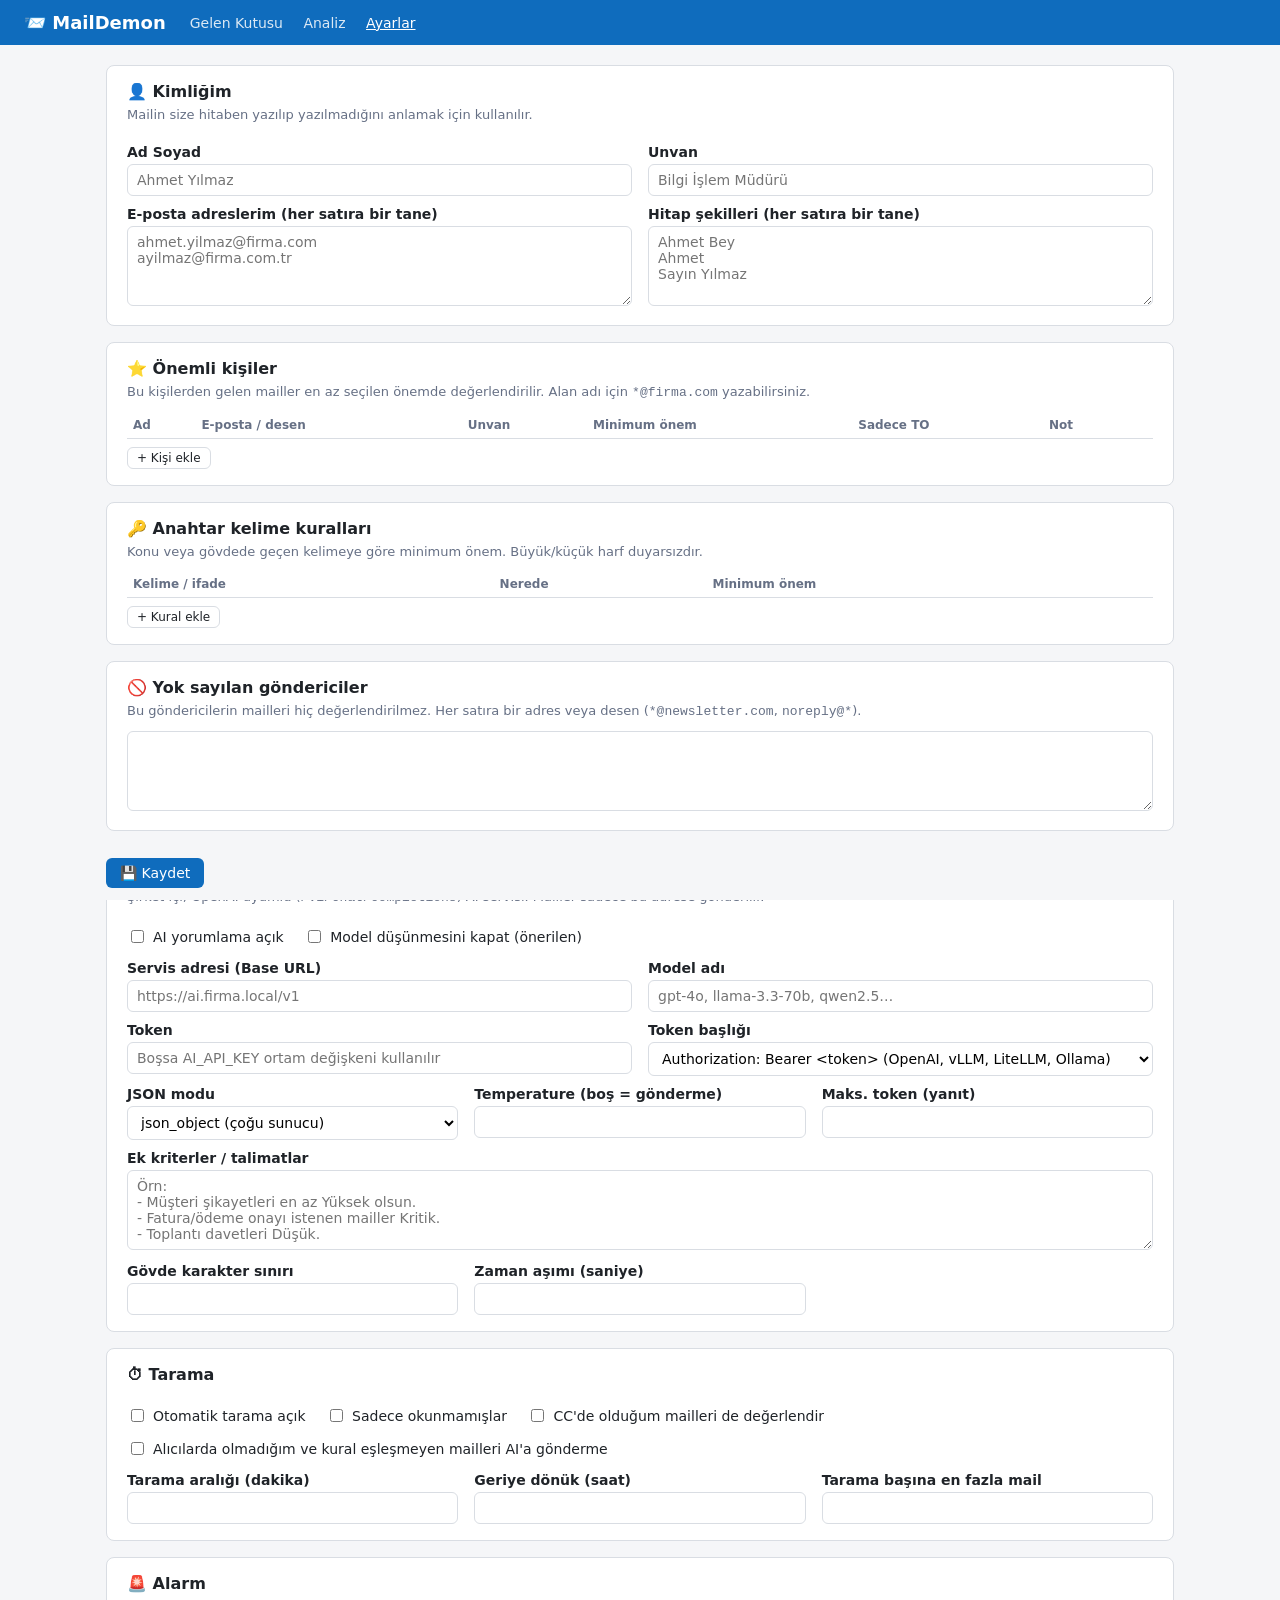
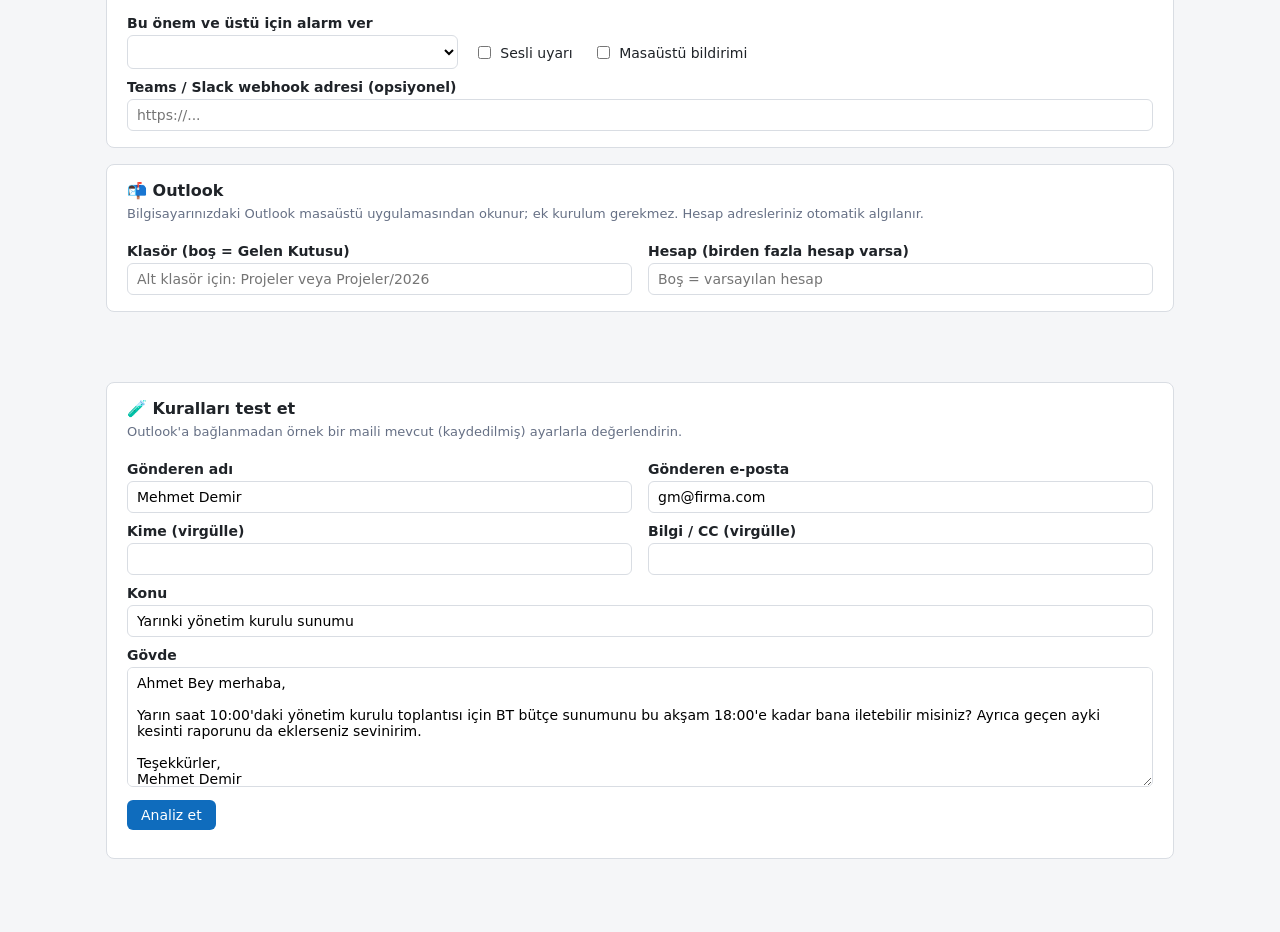
==== commit 1099f661: "Add action list (who / what / deadline), thread awareness and analysis page - AI now returns per-req" ====
--- a/src/MailDemon/wwwroot/settings.html
+++ b/src/MailDemon/wwwroot/settings.html
@@ -11,6 +11,7 @@
   <h1>📨 MailDemon</h1>
   <nav>
     <a href="index.html">Gelen Kutusu</a>
+    <a href="analiz.html">Analiz</a>
     <a href="settings.html" class="active">Ayarlar</a>
   </nav>
   <div class="status" id="hdr-status"></div>
@@ -311,7 +312,7 @@
           <span class="tag">Kural: ${PRIORITY_TR[r.rulePriority]}</span>
           ${r.aiPriority ? `<span class="tag">AI: ${PRIORITY_TR[r.aiPriority]}</span>` : ""}</div>
         ${r.summary ? `<p>${esc(r.summary)}</p>` : ""}
-        ${r.requests?.length ? `<b>İstenenler:</b><ul>${r.requests.map(x => `<li>${esc(x.description)}${x.dueDate ? ` <span class="tag">⏰ ${esc(x.dueDate)}</span>` : ""}</li>`).join("")}</ul>` : ""}
+        ${actionList(r.requests, r.fromName)}
         ${r.reason ? `<div class="reason">Gerekçe: ${esc(r.reason)}</div>` : ""}
         ${r.matchedRules?.length ? `<div>${r.matchedRules.map(x => `<span class="tag">${esc(x)}</span>`).join("")}</div>` : ""}
         ${r.aiNote ? `<div class="reason">ℹ️ ${esc(r.aiNote)}</div>` : ""}
--- a/src/MailDemon/wwwroot/app.css
+++ b/src/MailDemon/wwwroot/app.css
@@ -131,6 +131,25 @@
 .mail .actions { margin-top: 8px; display: flex; gap: 6px; }
 .tag { display: inline-block; background: #eef1f4; border-radius: 4px; padding: 1px 6px; font-size: 11px; margin-right: 4px; }
 
+.actions-list { margin: 8px 0; padding-left: 20px; }
+.actions-list li { margin: 3px 0; }
+.due { display: inline-block; border-radius: 4px; padding: 1px 7px; font-size: 12px; white-space: nowrap; background: #e8f1fb; color: #0b4f8a; }
+.due.overdue { background: var(--critical); color: #fff; font-weight: 600; }
+.due.today { background: var(--high); color: #fff; font-weight: 600; }
+.due.none { background: #eef1f4; color: var(--muted); }
+
+.stats { display: grid; grid-template-columns: repeat(auto-fit, minmax(140px, 1fr)); gap: 12px; margin-bottom: 16px; }
+.stat { background: var(--card); border: 1px solid var(--border); border-radius: 8px; padding: 12px 16px; }
+.stat .n { font-size: 26px; font-weight: 700; }
+.stat .l { color: var(--muted); font-size: 12px; }
+.stat.red .n { color: var(--critical); }
+.stat.orange .n { color: var(--high); }
+.people { display: flex; flex-wrap: wrap; gap: 6px; }
+.people button { background: #eef1f4; color: var(--text); font-size: 12px; padding: 3px 10px; border-radius: 12px; }
+.people button.on { background: var(--accent); color: #fff; }
+pre.copy { white-space: pre-wrap; background: #f6f8fa; border: 1px solid var(--border); border-radius: 6px; padding: 10px 12px; font: 13px/1.5 Consolas, monospace; margin: 0; }
+.table-wrap { overflow-x: auto; }
+
 .toolbar { display: flex; gap: 10px; align-items: center; flex-wrap: wrap; margin-bottom: 12px; }
 .toolbar select { width: auto; }
 .muted { color: var(--muted); }
